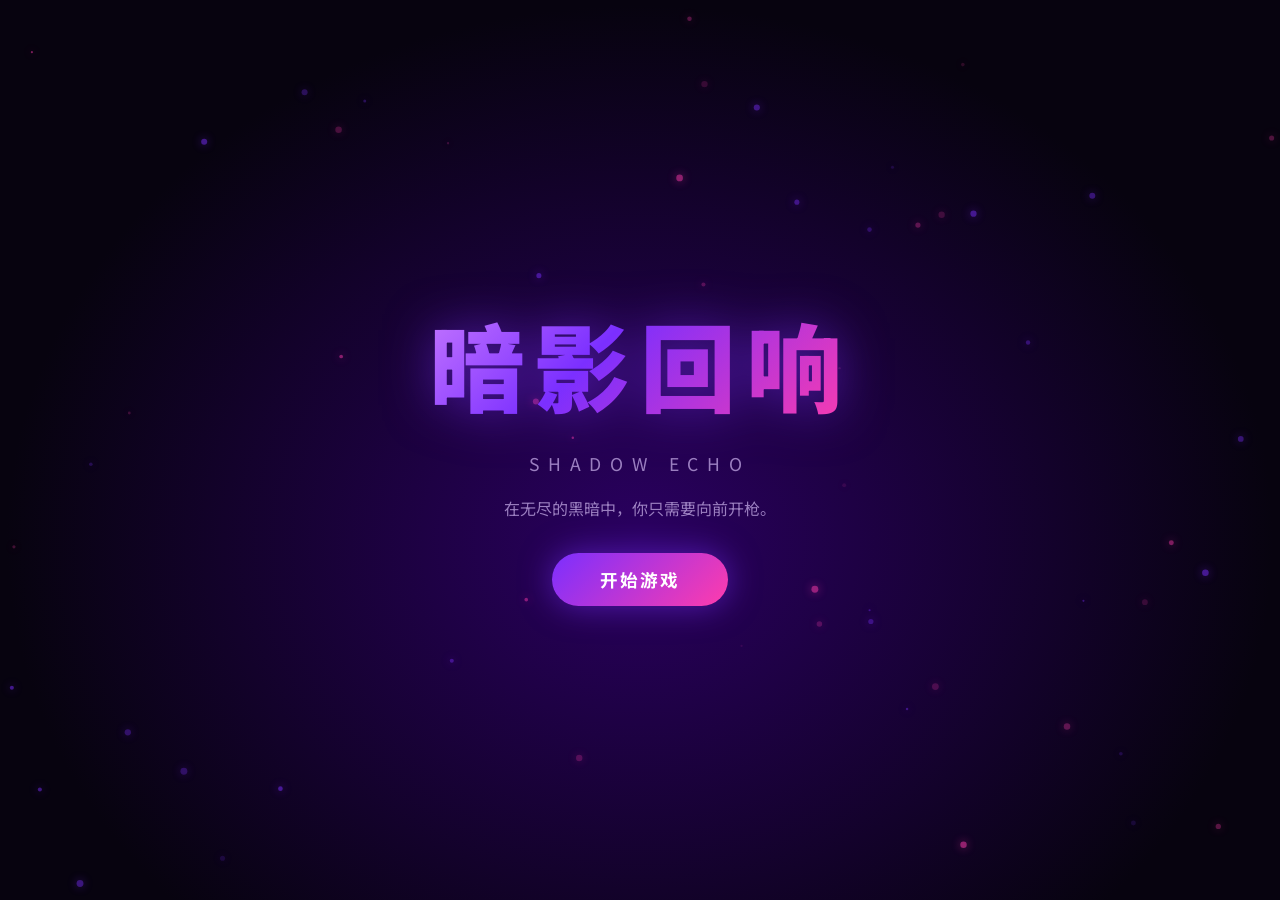
==== index.html @ 8c3bb741 "Add files via upload" ====
<!DOCTYPE html>
<html lang="zh-CN">
<head>
  <meta charset="UTF-8">
  <meta name="viewport" content="width=device-width, initial-scale=1.0">
  <title>暗影回响 Shadow Echo — 肉鸽割草</title>
  <meta name="description" content="暗影回响 - 2D肉鸽割草游戏，选择流派，击败怪物，升级解锁强力技能">
  <link rel="preconnect" href="https://fonts.googleapis.com">
  <link href="https://fonts.googleapis.com/css2?family=Noto+Sans+SC:wght@300;400;700;900&display=swap" rel="stylesheet">
  <link rel="stylesheet" href="style.css">
</head>
<body>
  <!-- ── SCREENS ── -->
  <div id="screen-start" class="screen active">
    <div class="start-bg"></div>
    <div class="start-content">
      <h1 class="game-title">暗影回响</h1>
      <p class="game-subtitle">SHADOW ECHO</p>
      <p class="game-desc">在无尽的黑暗中，你只需要向前开枪。</p>
      <button id="btn-start" class="btn-primary" onclick="Game.showGenreSelect()">开始游戏</button>
    </div>
    <canvas id="bg-canvas"></canvas>
  </div>

  <!-- Genre Select -->
  <div id="screen-genre" class="screen">
    <div class="genre-bg"></div>
    <h2 class="genre-title">选择你的流派</h2>
    <p class="genre-hint">你的选择将影响整场战斗的风格</p>
    <div class="genre-cards">
      <div class="genre-card" id="card-genre-0" onclick="Game.selectGenre(0)">
        <div class="genre-card-glow g0"></div>
        <div class="genre-icon">👤</div>
        <h3>回到过去</h3>
        <p class="genre-name-en">Shadow Echo</p>
        <ul>
          <li>在原地生成暗影分身</li>
        </ul>
        <div class="genre-badge">召唤流</div>
      </div>
      <div class="genre-card" id="card-genre-1" onclick="Game.selectGenre(1)">
        <div class="genre-card-glow g1"></div>
        <div class="genre-icon">🌀</div>
        <h3>停止的暗影</h3>
        <p class="genre-name-en">Shadow Vortex</p>
        <ul>
          <li>掌握暗影漩涡</li>
        </ul>
        <div class="genre-badge">控场流</div>
      </div>
    </div>
  </div>

  <!-- Level Up Card Select -->
  <div id="screen-levelup" class="screen">
    <div class="levelup-bg"></div>
    <h2 class="levelup-title">✦ 等级提升 ✦</h2>
    <p class="levelup-sub">选择一张强化卡</p>
    <div id="levelup-cards" class="levelup-cards"></div>
  </div>

  <!-- Game Over -->
  <div id="screen-gameover" class="screen">
    <div class="gameover-bg"></div>
    <div class="gameover-content">
      <h2 class="gameover-title">你已沉入暗影</h2>
      <div id="gameover-stats" class="gameover-stats"></div>
      <div class="btn-row">
        <button class="btn-primary" onclick="Game.restart()">重新开始</button>
      </div>
    </div>
  </div>

  <!-- Game Win -->
  <div id="screen-win" class="screen">
    <div class="gameover-bg"></div>
    <div class="gameover-content win">
      <h2 class="win-title">暗影已被斩断</h2>
      <div id="win-stats" class="gameover-stats"></div>
      <div class="btn-row">
        <button class="btn-primary" onclick="Game.restart()">再来一局</button>
        <button class="btn-primary btn-endless" onclick="Game.startEndless()">无尽模式</button>
      </div>
    </div>
  </div>

  <!-- HUD -->
  <div id="hud" class="hud hidden">
    <!-- BOSS 倒计时（屏幕最上方，90s 倒数，到 0 后自动隐藏，由 canvas 共享血条接管） -->
    <div id="hud-boss-timer" class="hud-boss-timer">BOSS还有 90 秒出现</div>
    <!-- BOSS 警告（屏幕顶部，共享血条下方，仅 BOSS 触发时显示） -->
    <div id="hud-boss-warning" class="hud-boss-warning hidden">⚠ BOSS 伤害极高注意躲避！</div>

    <div class="hud-left">
      <div class="hud-level">Lv.<span id="hud-level-num">1</span></div>
      <div class="exp-bar-wrap">
        <div id="exp-bar" class="exp-bar"></div>
        <span id="exp-text" class="exp-text">0 / 100</span>
      </div>
    </div>
    <div class="hud-right">
      <div class="hud-info">
        <span class="hud-genre-name" id="hud-genre-name">Shadow Echo</span>
        <span class="hud-genre-lv">Lv.<span id="hud-genre-lv">1</span></span>
      </div>
      <div class="hud-time" id="hud-time">00:00</div>
    </div>
  </div>

  <!-- Main Canvas -->
  <canvas id="game-canvas"></canvas>

  <script src="js/utils.js"></script>
  <script src="js/config.js"></script>
  <script src="js/renderer.js"></script>
  <script src="js/particles.js"></script>
  <script src="js/bullet.js"></script>
  <script src="js/shadow.js"></script>
  <script src="js/vortex.js"></script>
  <script src="js/shadowlink.js"></script>
  <script src="js/enemy.js"></script>
  <script src="js/player.js"></script>
  <script src="js/genre.js"></script>
  <script src="js/buff.js"></script>
  <script src="js/cards.js"></script>
  <script src="js/map.js"></script>
  <script src="js/game.js"></script>
</body>
</html>
---- style.css ----
/* ─── RESET & BASE ─── */
*, *::before, *::after { box-sizing: border-box; margin: 0; padding: 0; }
:root {
  --purple:   #7b2fff;
  --deep:     #3a0080;
  --pink:     #ff3cac;
  --cyan:     #00eaff;
  --dark:     #07030f;
  --darkCard: #100822;
  --text:     #e8d9ff;
  --textDim:  #9b7fc0;
  --hp:       #ff3c6e;
  --exp:      #a259ff;
  --shadow:   #1a0040;
  font-family: 'Noto Sans SC', sans-serif;
}
body { background: var(--dark); color: var(--text); overflow: hidden; width: 100vw; height: 100vh; }

/* ─── SCREENS ─── */
.screen {
  position: fixed; inset: 0; z-index: 10;
  display: flex; flex-direction: column; align-items: center; justify-content: center;
  opacity: 0; pointer-events: none; transition: opacity .4s ease;
}
.screen.active { opacity: 1; pointer-events: all; }

/* ─── START SCREEN ─── */
.start-bg {
  position: absolute; inset: 0;
  background: radial-gradient(ellipse at 50% 60%, #2a0060 0%, #07030f 70%);
}
#bg-canvas { position: absolute; inset: 0; width: 100%; height: 100%; }
.start-content {
  position: relative; z-index: 2; text-align: center;
  display: flex; flex-direction: column; align-items: center; gap: 18px;
}
.game-title {
  font-size: clamp(3rem, 8vw, 6rem); font-weight: 900; letter-spacing: .1em;
  background: linear-gradient(135deg, #c97bff 0%, #7b2fff 40%, #ff3cac 100%);
  -webkit-background-clip: text; -webkit-text-fill-color: transparent;
  text-shadow: none; filter: drop-shadow(0 0 24px #7b2fff88);
}
.game-subtitle {
  font-size: 1.1rem; letter-spacing: .5em; color: var(--textDim);
  text-transform: uppercase;
}
.game-desc { font-size: 1rem; color: var(--textDim); max-width: 320px; line-height: 1.8; }

/* ─── BUTTON ─── */
.btn-primary {
  margin-top: 12px; padding: 14px 48px; font-size: 1.1rem; font-weight: 700;
  color: #fff; border: none; cursor: pointer; border-radius: 40px;
  background: linear-gradient(135deg, #7b2fff, #ff3cac);
  box-shadow: 0 0 32px #7b2fff88; transition: transform .15s, box-shadow .15s;
  font-family: inherit; letter-spacing: .1em;
}
.btn-primary:hover { transform: scale(1.06); box-shadow: 0 0 48px #ff3cac88; }

/* 按钮行（结束界面"再来一局"和"无尽模式"并排） */
.btn-row { display: flex; gap: 16px; flex-wrap: wrap; justify-content: center; }
.btn-endless {
  background: linear-gradient(135deg, #ff2030, #ff7e1a);
  box-shadow: 0 0 32px #ff203088;
}
.btn-endless:hover { box-shadow: 0 0 48px #ff7e1acc; }

/* ─── GENRE SELECT ─── */
.genre-bg {
  position: absolute; inset: 0;
  background: radial-gradient(ellipse at 30% 50%, #1a0040 0%, #07030f 70%);
}
.genre-title {
  position: relative; font-size: 2rem; font-weight: 900;
  background: linear-gradient(90deg, #c97bff, #ff3cac);
  -webkit-background-clip: text; -webkit-text-fill-color: transparent;
  margin-bottom: 6px;
}
.genre-hint { position: relative; color: var(--textDim); font-size: .9rem; margin-bottom: 36px; }
.genre-cards {
  position: relative; display: flex; gap: 40px; align-items: stretch;
  flex-wrap: wrap; justify-content: center;
}
.genre-card {
  position: relative; width: 280px; padding: 32px 28px;
  background: var(--darkCard); border-radius: 20px; cursor: pointer;
  border: 1.5px solid #3a0080; overflow: hidden;
  transition: transform .2s, border-color .2s, box-shadow .2s;
  display: flex; flex-direction: column; gap: 10px;
}
.genre-card:hover {
  transform: translateY(-8px) scale(1.02);
  border-color: var(--purple); box-shadow: 0 8px 40px #7b2fff55;
}
.genre-card-glow {
  position: absolute; inset: 0; opacity: 0; transition: opacity .3s;
  border-radius: 20px;
}
.genre-card:hover .genre-card-glow { opacity: 1; }
.g0 { background: radial-gradient(ellipse at 50% 0%, #7b2fff33, transparent 70%); }
.g1 { background: radial-gradient(ellipse at 50% 0%, #ff3cac33, transparent 70%); }
.genre-icon { font-size: 2.4rem; margin-bottom: 4px; }
.genre-card h3 { font-size: 1.3rem; font-weight: 700; color: #fff; }
.genre-name-en { font-size: .8rem; color: var(--textDim); letter-spacing: .2em; margin-top: -6px; }
.genre-card ul { list-style: none; display: flex; flex-direction: column; gap: 6px; margin-top: 8px; }
.genre-card ul li { font-size: .85rem; color: var(--textDim); padding-left: 14px; position: relative; }
.genre-card ul li::before { content: '▸'; position: absolute; left: 0; color: var(--purple); }
.genre-badge {
  margin-top: auto; align-self: flex-start;
  background: linear-gradient(90deg, #7b2fff44, #ff3cac44);
  color: #c97bff; font-size: .75rem; padding: 4px 14px; border-radius: 20px;
  border: 1px solid #7b2fff66; letter-spacing: .1em;
}

/* ─── LEVEL UP ─── */
.levelup-bg {
  position: absolute; inset: 0;
  background: rgba(7,3,15,.85); backdrop-filter: blur(6px);
}
.levelup-title {
  position: relative; font-size: 2rem; font-weight: 900; color: #c97bff;
  text-shadow: 0 0 20px #7b2fff; margin-bottom: 6px;
}
.levelup-sub { position: relative; color: var(--textDim); margin-bottom: 32px; }
.levelup-cards {
  position: relative; display: flex; gap: 20px; flex-wrap: nowrap; justify-content: center;
  max-width: 1200px;
  width: 100%;
}
.lv-card {
  position: relative;
  flex: 1 1 0; min-width: 0; max-width: 220px;
  padding: 22px 18px; background: var(--darkCard);
  border-radius: 16px; cursor: pointer; border: 1.5px solid #3a0080;
  display: flex; flex-direction: column; gap: 10px; align-items: center; text-align: center;
  transition: transform .2s, border-color .2s, box-shadow .2s;
}
.lv-card-type { margin-top: auto; } /* 始终贴卡片底部，desc 高度不一时也对齐 */
.lv-card.buff:hover {
  transform: translateY(-6px);
  border-color: var(--purple);
  box-shadow: 0 6px 30px #7b2fff66;
}
.lv-card.buff::before, .lv-card.buff::after {
  content: '✦';
  position: absolute;
  color: #c97bff;
  font-size: .8rem;
  text-shadow: 0 0 8px #7b2fff, 0 0 14px #7b2fff;
  pointer-events: none;
  opacity: 0;
  transition: opacity .2s;
}
.lv-card.buff:hover::before, .lv-card.buff:hover::after { opacity: 1; }
.lv-card.buff::before { top: -8px;   left: 18%;  }
.lv-card.buff::after  { bottom: -8px; right: 18%; }
.lv-card.buff:hover::before { animation: orbitStarL 3.2s ease-in-out infinite; }
.lv-card.buff:hover::after  { animation: orbitStarR 3.2s ease-in-out infinite; }

/* 流派专属：纯红色描边，hover 才显示流光 */
.lv-card.genre {
  border: 1.5px solid #ff2030;
}
.lv-card.genre:hover {
  transform: translateY(-6px);
  border-color: #ff5060;
  box-shadow: 0 0 28px rgba(255, 32, 48, 0.85);
}
.lv-card.genre::before, .lv-card.genre::after {
  content: '✦';
  position: absolute;
  color: #ff5060;
  font-size: .95rem;
  text-shadow: 0 0 8px #ff2030, 0 0 14px #ff2030;
  pointer-events: none;
  opacity: 0;
  transition: opacity .2s;
}
.lv-card.genre:hover::before, .lv-card.genre:hover::after { opacity: 1; }
.lv-card.genre::before { top: -10px;   left: 14%;  }
.lv-card.genre::after  { bottom: -10px; right: 14%; }
.lv-card.genre:hover::before { animation: orbitStarL 3s ease-in-out infinite; }
.lv-card.genre:hover::after  { animation: orbitStarR 3s ease-in-out infinite; }

/* 机制：金色描边，hover 才显示流光（自定义色 cards.js 通过 --mech-c 覆盖） */
.lv-card.mech {
  border: 1.5px solid #ffd860;
}
.lv-card.mech:hover {
  transform: translateY(-6px);
  border-color: #fff0b0;
  box-shadow: 0 0 28px rgba(255, 216, 96, 0.85);
}
.lv-card.mech::before, .lv-card.mech::after {
  content: '✦';
  position: absolute;
  color: #fff0b0;
  font-size: .85rem;
  text-shadow: 0 0 8px #ffd860, 0 0 14px #ffd860;
  pointer-events: none;
  opacity: 0;
  transition: opacity .2s;
}
.lv-card.mech:hover::before, .lv-card.mech:hover::after { opacity: 1; }
.lv-card.mech::before { top: -10px;   right: 18%; }
.lv-card.mech::after  { bottom: -10px; left: 18%;  }
.lv-card.mech:hover::before { animation: orbitStarR 3.4s ease-in-out infinite; }
.lv-card.mech:hover::after  { animation: orbitStarL 3.4s ease-in-out infinite; }

/* 机制卡自定义色（hover 时用 --mech-c 替换默认金） */
.lv-card.mech-custom:hover {
  box-shadow: 0 0 28px var(--mech-c, #ffd860);
}
.lv-card.mech-custom:hover::before, .lv-card.mech-custom:hover::after {
  color: var(--mech-c, #fff0b0);
  text-shadow: 0 0 8px var(--mech-c, #ffd860), 0 0 14px var(--mech-c, #ffd860);
}

@keyframes orbitStarL {
  0%, 100% { transform: translate(0, 0)   scale(1);   opacity: 0.7; }
  25%      { transform: translate(-6px, 4px) scale(1.3); opacity: 1; }
  50%      { transform: translate(0, 0)   scale(1);   opacity: 0.7; }
  75%      { transform: translate(6px, -4px) scale(1.3); opacity: 1; }
}
@keyframes orbitStarL {
  0%, 100% { transform: translate(0, 0)   scale(1);   opacity: 0.7; }
  25%      { transform: translate(-6px, 4px) scale(1.3); opacity: 1; }
  50%      { transform: translate(0, 0)   scale(1);   opacity: 0.7; }
  75%      { transform: translate(6px, -4px) scale(1.3); opacity: 1; }
}
@keyframes orbitStarR {
  0%, 100% { transform: translate(0, 0)    scale(1);   opacity: 0.7; }
  25%      { transform: translate(6px, -4px) scale(1.3); opacity: 1; }
  50%      { transform: translate(0, 0)    scale(1);   opacity: 0.7; }
  75%      { transform: translate(-6px, 4px) scale(1.3); opacity: 1; }
}

.lv-card-icon { font-size: 2.2rem; }
.lv-card-title { font-size: 1rem; font-weight: 700; color: #fff; }
.lv-card-desc { font-size: .8rem; color: var(--textDim); line-height: 1.6; }
.lv-card-type {
  font-size: .7rem; padding: 3px 12px; border-radius: 20px;
  background: #7b2fff33; color: #c97bff; border: 1px solid #7b2fff55;
}
.lv-card-type.genre { background: #ff203022; color: #ff2030; border-color: #ff203055; }
.lv-card-type.mech  { background: #ffd86022; color: #ffd860; border-color: #ffd86055; }

/* ─── GAME OVER ─── */
.gameover-bg { position: absolute; inset: 0; background: rgba(7,3,15,.9); backdrop-filter: blur(8px); }
.gameover-content { position: relative; text-align: center; display: flex; flex-direction: column; gap: 24px; align-items: center; }
.gameover-title { font-size: 2.4rem; font-weight: 900; color: var(--hp); text-shadow: 0 0 24px #ff3c6e; }
.gameover-stats { display: flex; flex-direction: column; gap: 8px; font-size: 1rem; color: var(--textDim); }
.gameover-stats span { color: var(--text); }
.win-title { font-size: 2.4rem; font-weight: 900; color: var(--mp); text-shadow: 0 0 24px #6ad8ff; margin: 0; }

/* ─── HUD ─── */
.hud {
  position: fixed; top: 0; left: 0; right: 0; z-index: 5;
  display: flex; align-items: center; justify-content: space-between;
  padding: 10px 20px; pointer-events: none;
  background: linear-gradient(180deg, rgba(7,3,15,.85) 0%, transparent 100%);
}
.hud.hidden { display: none; }
.hud-left { display: flex; flex-direction: column; gap: 8px; min-width: 260px; }
.hud-level { font-size: 1.5rem; font-weight: 800; color: var(--purple); letter-spacing: 1px; }

/* BOSS 倒计时（屏幕最上方） */
.hud-boss-timer {
  position: fixed;
  top: 8px; left: 50%;
  transform: translateX(-50%);
  z-index: 10;
  font-size: 1.1rem; font-weight: 800;
  color: #ff2030;
  text-shadow: 0 0 10px #ff2030, 0 0 20px rgba(255, 32, 48, 0.6);
  letter-spacing: 1px;
  padding: 4px 14px;
  pointer-events: none;
}
.hud-boss-timer.hidden { display: none; }

/* BOSS 警告（屏幕顶部，BOSS 共享血条下方） */
.hud-boss-warning {
  position: fixed;
  top: 50px; left: 50%;
  transform: translateX(-50%);
  z-index: 10;
  font-size: 0.9rem; font-weight: 700;
  color: #ff5050;
  text-shadow: 0 0 8px #ff2030, 0 0 14px rgba(255, 32, 48, 0.7);
  letter-spacing: 0.5px;
  pointer-events: none;
  animation: boss-warn-pulse 1.2s ease-in-out infinite;
}
.hud-boss-warning.hidden { display: none; }
@keyframes boss-warn-pulse {
  0%, 100% { opacity: 0.85; }
  50%      { opacity: 1; text-shadow: 0 0 14px #ff2030, 0 0 24px #ff2030; }
}
.exp-bar-wrap {
  position: relative; height: 16px; background: #1a0040; border-radius: 10px;
  width: 260px; overflow: hidden;
}
.exp-bar {
  height: 100%; width: 0%; border-radius: 10px;
  background: linear-gradient(90deg, #7b2fff, #c97bff);
  transition: width .3s ease; position: relative;
}
.exp-bar::after {
  content: ''; position: absolute; inset: 0;
  background: linear-gradient(90deg, transparent, rgba(255,255,255,.3), transparent);
  animation: shimmer 1.5s infinite;
}
@keyframes shimmer { 0%{transform:translateX(-100%)} 100%{transform:translateX(100%)} }
.exp-text { display: none; } /* 不再显示经验数字 */
.hud-center { display: flex; flex-direction: column; align-items: center; gap: 4px; }
.hud-hp-wrap { display: flex; align-items: center; gap: 8px; }
.hud-hp-icon { color: var(--hp); font-size: 1rem; }
.hp-bar-bg { width: 180px; height: 14px; background: #1a0040; border-radius: 10px; overflow: hidden; }
.hp-bar {
  height: 100%; width: 100%; border-radius: 10px;
  background: linear-gradient(90deg, #ff3c6e, #ff7ca0); transition: width .3s ease;
}
.hp-text { font-size: .75rem; color: var(--textDim); min-width: 70px; }
.hud-right { display: flex; flex-direction: column; align-items: flex-end; gap: 4px; min-width: 140px; }
.hud-info { display: flex; gap: 8px; align-items: center; }
.hud-genre-name { font-size: .8rem; color: var(--purple); }
.hud-genre-lv { font-size: .8rem; color: var(--textDim); }
.hud-time { font-size: .85rem; color: var(--textDim); font-variant-numeric: tabular-nums; }

/* ─── CANVAS ─── */
#game-canvas {
  position: fixed; inset: 0; width: 100vw; height: 100vh;
  display: none; image-rendering: pixelated;
}
#game-canvas.active { display: block; }

/* ─── DAMAGE NUMBERS ─── */
.dmg-num {
  position: fixed; pointer-events: none; font-size: .85rem; font-weight: 700;
  color: #fff; text-shadow: 0 0 6px #000; z-index: 6;
  animation: floatUp .7s ease-out forwards;
}
.dmg-num.crit { color: #ffcc00; font-size: 1.1rem; }
.dmg-num.heal { color: #00ffaa; }
.dmg-num.boss { color: #ff3c3c; font-size: 1.4rem; text-shadow: 0 0 10px #ff2030; }
@keyframes floatUp {
  0%   { opacity: 1; transform: translateY(0) scale(1); }
  100% { opacity: 0; transform: translateY(-40px) scale(.8); }
}
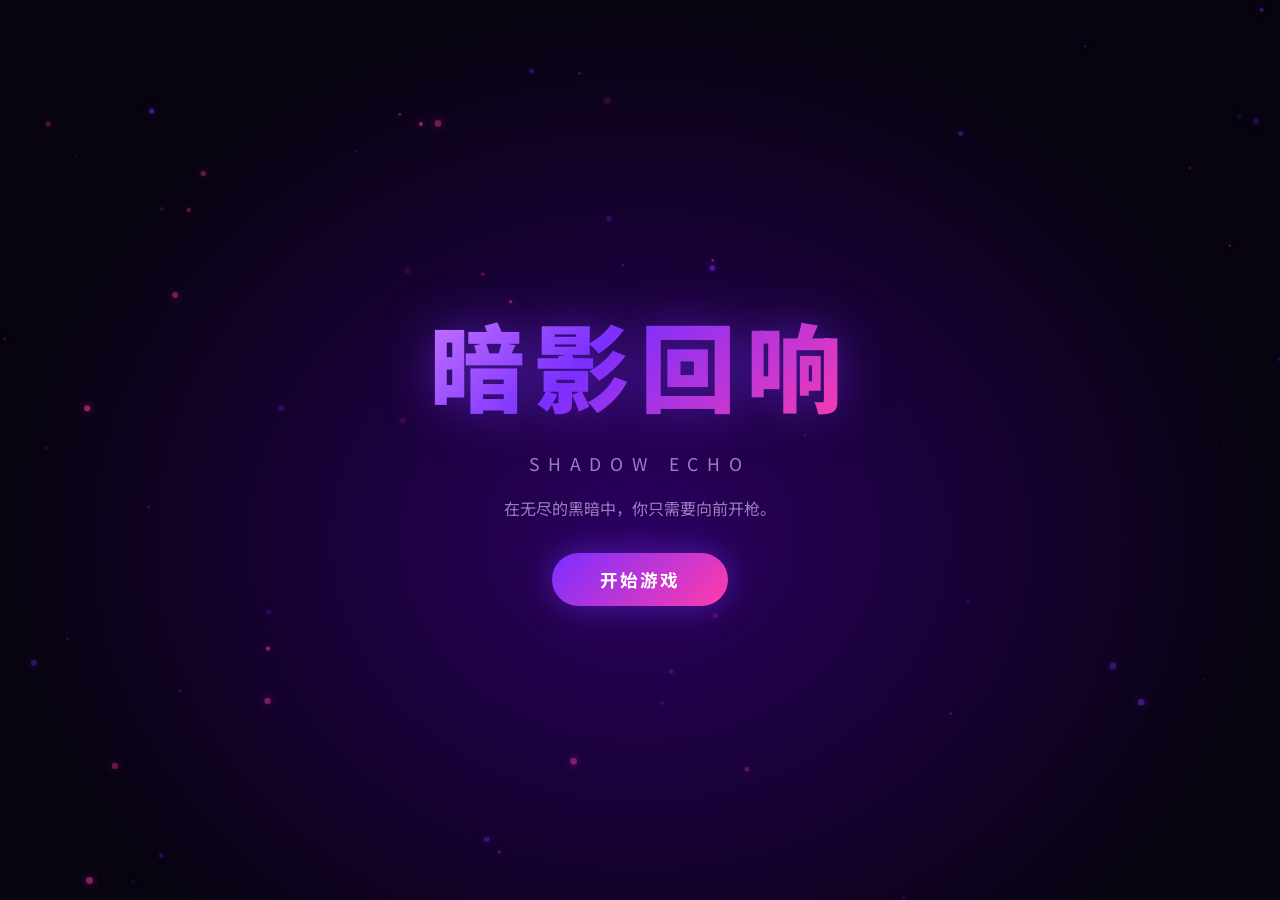
==== commit 46491025: "最新五流派" ====
--- a/index.html
+++ b/index.html
@@ -34,20 +34,52 @@
         <h3>回到过去</h3>
         <p class="genre-name-en">Shadow Echo</p>
         <ul>
-          <li>在原地生成暗影分身</li>
+          <li>留下你的分身</li>
         </ul>
         <div class="genre-badge">召唤流</div>
       </div>
       <div class="genre-card" id="card-genre-1" onclick="Game.selectGenre(1)">
         <div class="genre-card-glow g1"></div>
         <div class="genre-icon">🌀</div>
-        <h3>停止的暗影</h3>
+        <h3>黑洞</h3>
         <p class="genre-name-en">Shadow Vortex</p>
         <ul>
           <li>掌握暗影漩涡</li>
         </ul>
         <div class="genre-badge">控场流</div>
       </div>
+      <div class="genre-card" id="card-genre-2" onclick="Game.selectGenre(2)">
+        <div class="genre-card-glow g3"></div>
+        <div class="genre-icon">🩸</div>
+        <h3>不灭</h3>
+        <p class="genre-name-en">Shadow Undying</p>
+        <ul>
+          <li>吞噬死亡余烬，将恢复化为护壳</li>
+        </ul>
+        <div class="genre-badge">汲取流</div>
+      </div>
+      <div class="genre-card" id="card-genre-3" onclick="Game.selectGenre(3)">
+        <div class="genre-card-glow g2"></div>
+        <div class="genre-icon">⏳</div>
+        <h3>因果</h3>
+        <p class="genre-name-en">Causal Echo</p>
+        <ul>
+          <li>让一次攻击在未来再次发生</li>
+        </ul>
+        <div class="genre-badge">连锁流</div>
+      </div>
+      <div class="genre-card" id="card-genre-4" onclick="Game.selectGenre(4)">
+        <div class="genre-card-glow g4"></div>
+        <div class="genre-icon">🔮</div>
+        <h3>不息</h3>
+        <p class="genre-name-en">Shadow Ricochet</p>
+        <ul>
+          <li>演算星球之间的引力</li>
+        </ul>
+        <div class="genre-badge">弹射流</div>
+      </div>
+    </div>
+  </div>
     </div>
   </div>
 
@@ -90,6 +122,8 @@
     <div id="hud-boss-timer" class="hud-boss-timer">BOSS还有 90 秒出现</div>
     <!-- BOSS 警告（屏幕顶部，共享血条下方，仅 BOSS 触发时显示） -->
     <div id="hud-boss-warning" class="hud-boss-warning hidden">⚠ BOSS 伤害极高注意躲避！</div>
+    <!-- 暗影轨道场一次性教学提示（弹射流首次进入时显示，不遮挡战斗） -->
+        <div id="hud-orbit-hint" class="hud-orbit-hint hidden">弹球会在暗影轨道场内反弹。撞击敌人、边界和磁极残核时会改变轨迹。</div>
 
     <div class="hud-left">
       <div class="hud-level">Lv.<span id="hud-level-num">1</span></div>
@@ -118,6 +152,12 @@
   <script src="js/shadow.js"></script>
   <script src="js/vortex.js"></script>
   <script src="js/shadowlink.js"></script>
+  <script src="js/echo.js"></script>
+  <script src="js/whiterupture.js"></script>
+  <script src="js/skythunder.js"></script>
+  <script src="js/undying.js"></script>
+  <script src="js/ricochet.js"></script>
+  <script src="js/orbitfield.js"></script>
   <script src="js/enemy.js"></script>
   <script src="js/player.js"></script>
   <script src="js/genre.js"></script>
--- a/style.css
+++ b/style.css
@@ -98,6 +98,9 @@
 .genre-card:hover .genre-card-glow { opacity: 1; }
 .g0 { background: radial-gradient(ellipse at 50% 0%, #7b2fff33, transparent 70%); }
 .g1 { background: radial-gradient(ellipse at 50% 0%, #ff3cac33, transparent 70%); }
+.g2 { background: radial-gradient(ellipse at 50% 0%, #35f0ff33, transparent 70%); }
+.g3 { background: radial-gradient(ellipse at 50% 0%, #e0442633, transparent 70%); }
+.g4 { background: radial-gradient(ellipse at 50% 0%, #b26bff33, transparent 70%); }
 .genre-icon { font-size: 2.4rem; margin-bottom: 4px; }
 .genre-card h3 { font-size: 1.3rem; font-weight: 700; color: #fff; }
 .genre-name-en { font-size: .8rem; color: var(--textDim); letter-spacing: .2em; margin-top: -6px; }
@@ -296,6 +299,29 @@
   0%, 100% { opacity: 0.85; }
   50%      { opacity: 1; text-shadow: 0 0 14px #ff2030, 0 0 24px #ff2030; }
 }
+
+/* 暗影轨道场一次性教学提示（弹射流首次进入，屏幕中下方短暂显示） */
+.hud-orbit-hint {
+  position: fixed;
+  bottom: 96px; left: 50%;
+  transform: translateX(-50%);
+  z-index: 10;
+  max-width: 640px;
+  text-align: center;
+  font-size: 0.95rem; font-weight: 600;
+  color: #d9b8ff;
+  background: rgba(22, 11, 56, 0.72);
+  border: 1px solid rgba(157, 104, 255, 0.45);
+  border-radius: 10px;
+  padding: 10px 18px;
+  letter-spacing: 0.5px;
+  text-shadow: 0 0 10px rgba(110, 54, 201, 0.8);
+  pointer-events: none;
+  opacity: 1;
+  transition: opacity .6s ease;
+}
+.hud-orbit-hint.hidden { display: none; }
+.hud-orbit-hint.fade { opacity: 0; }
 .exp-bar-wrap {
   position: relative; height: 16px; background: #1a0040; border-radius: 10px;
   width: 260px; overflow: hidden;
@@ -338,7 +364,9 @@
 .dmg-num {
   position: fixed; pointer-events: none; font-size: .85rem; font-weight: 700;
   color: #fff; text-shadow: 0 0 6px #000; z-index: 6;
-  animation: floatUp .7s ease-out forwards;
+  /* 上浮动画由 js/utils.js 通过 WAAPI 驱动（关键帧同 @keyframes floatUp），
+     复用 DOM 节点 + 合成器动画，避免频繁创建/销毁节点引发卡顿 */
+  opacity: 0;
 }
 .dmg-num.crit { color: #ffcc00; font-size: 1.1rem; }
 .dmg-num.heal { color: #00ffaa; }
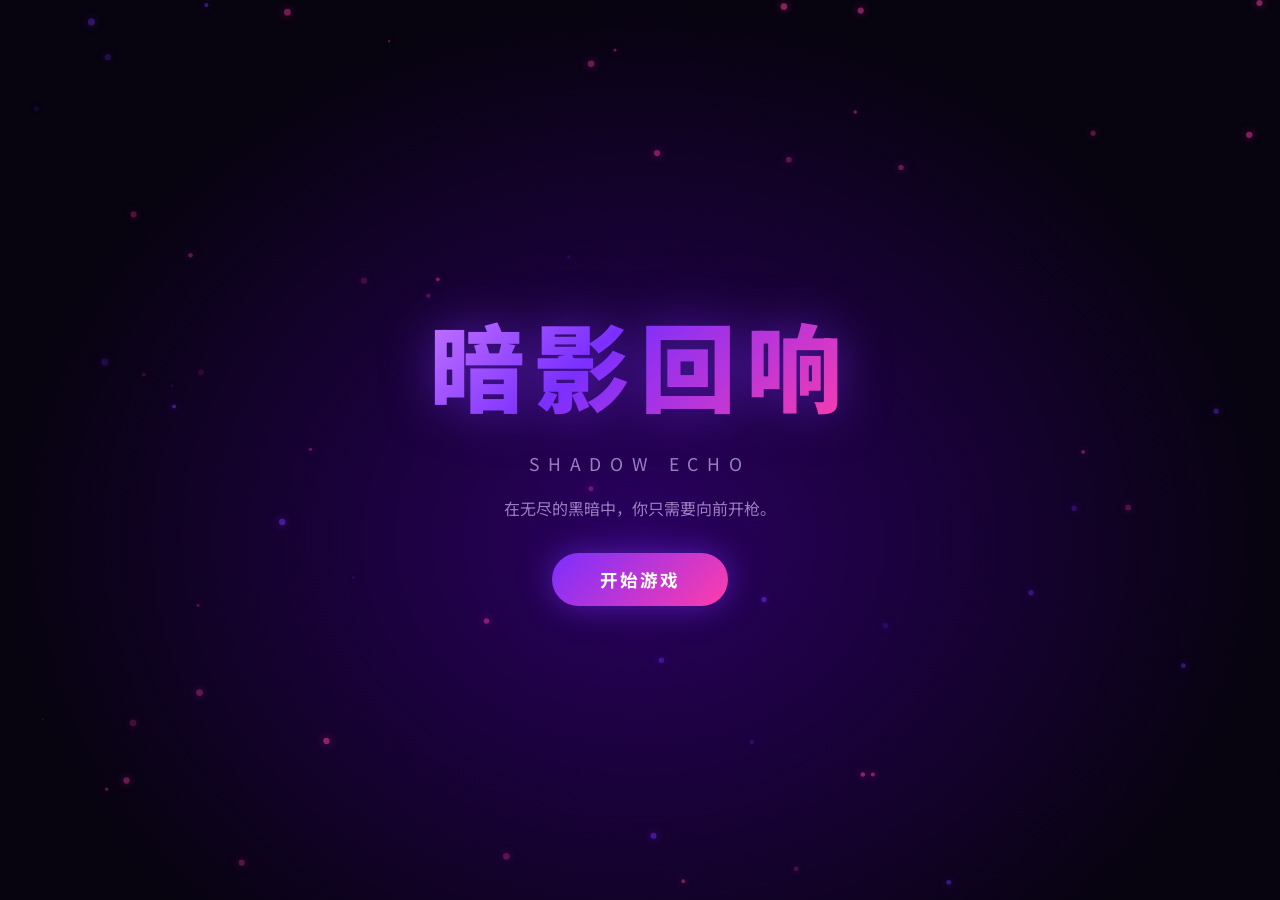
==== commit cfa7de18: "添加combo，引雷增加机制，冰封增加效果" ====
--- a/index.html
+++ b/index.html
@@ -131,8 +131,11 @@
         <div id="exp-bar" class="exp-bar"></div>
         <span id="exp-text" class="exp-text">0 / 100</span>
       </div>
+      <div class="hud-score">得分 <b id="hud-score">0</b></div>
     </div>
     <div class="hud-right">
+      <!-- 连击计数器：pixelfx ui/combo-counter 适配版（arcane 色板，真实三秒续接） -->
+      <canvas id="hud-combo-canvas" class="hud-combo-canvas" width="232" height="72"></canvas>
       <div class="hud-info">
         <span class="hud-genre-name" id="hud-genre-name">Shadow Echo</span>
         <span class="hud-genre-lv">Lv.<span id="hud-genre-lv">1</span></span>
@@ -146,8 +149,11 @@
 
   <script src="js/utils.js"></script>
   <script src="js/config.js"></script>
+  <script src="js/iceshell.js"></script>
   <script src="js/renderer.js"></script>
   <script src="js/particles.js"></script>
+  <script src="js/feedback.js"></script>
+  <script src="js/combocounter.js"></script>
   <script src="js/bullet.js"></script>
   <script src="js/shadow.js"></script>
   <script src="js/vortex.js"></script>
--- a/style.css
+++ b/style.css
@@ -265,6 +265,33 @@
 .hud.hidden { display: none; }
 .hud-left { display: flex; flex-direction: column; gap: 8px; min-width: 260px; }
 .hud-level { font-size: 1.5rem; font-weight: 800; color: var(--purple); letter-spacing: 1px; }
+/* 本局得分（左上，等级/经验条下方） */
+.hud-score {
+  display: flex; align-items: baseline; gap: 7px;
+  font-size: .98rem; font-weight: 700; color: #b79cff;
+  letter-spacing: .5px; white-space: nowrap;
+}
+.hud-score b {
+  display: inline-block;
+  font-size: 1.55rem; color: #ffffff;
+  text-shadow: 0 1px 0 #1a0b2e, 0 0 10px rgba(157, 104, 255, .9);
+  font-variant-numeric: tabular-nums;
+  transform-origin: left center;
+}
+.hud-score b.pop { animation: hud-score-pop 140ms ease-out; }
+@keyframes hud-score-pop {
+  0%   { transform: scale(1);    filter: brightness(1); }
+  35%  { transform: scale(1.12); filter: brightness(1.35); }
+  100% { transform: scale(1);    filter: brightness(1); }
+}
+/* 连击计数器（右上，pixelfx 像素特效画布） */
+.hud-combo-canvas {
+  display: block;
+  width: 232px; height: 72px;
+  image-rendering: pixelated;
+  image-rendering: crisp-edges;
+  pointer-events: none;
+}
 
 /* BOSS 倒计时（屏幕最上方） */
 .hud-boss-timer {
@@ -353,6 +380,7 @@
 .hud-genre-lv { font-size: .8rem; color: var(--textDim); }
 .hud-time { font-size: .85rem; color: var(--textDim); font-variant-numeric: tabular-nums; }
 
+
 /* ─── CANVAS ─── */
 #game-canvas {
   position: fixed; inset: 0; width: 100vw; height: 100vh;
@@ -362,15 +390,27 @@
 
 /* ─── DAMAGE NUMBERS ─── */
 .dmg-num {
-  position: fixed; pointer-events: none; font-size: .85rem; font-weight: 700;
-  color: #fff; text-shadow: 0 0 6px #000; z-index: 6;
-  /* 上浮动画由 js/utils.js 通过 WAAPI 驱动（关键帧同 @keyframes floatUp），
-     复用 DOM 节点 + 合成器动画，避免频繁创建/销毁节点引发卡顿 */
+  position: fixed; pointer-events: none; font-size: .9rem; font-weight: 800;
+  color: #f4f0ff;
+  /* 普通伤害：白色/冷白 + 深紫黑描边 */
+  text-shadow: 0 0 4px rgba(0,0,0,.9), 0 0 3px #1a0030, 0 1px 0 #000;
+  z-index: 6;
+  font-variant-numeric: tabular-nums;
+  will-change: transform, opacity;
+  /* 上浮动画由 js/utils.js 通过 WAAPI 驱动（对象池复用节点，避免频繁创建/销毁） */
   opacity: 0;
 }
-.dmg-num.crit { color: #ffcc00; font-size: 1.1rem; }
+/* 暴击：红/橙 + 感叹号，约 1.5 倍字号（感叹号由脚本追加） */
+.dmg-num.crit {
+  color: #ff5a3c; font-size: 1.35rem;
+  text-shadow: 0 0 10px #ff2030, 0 0 3px #2a0010, 0 1px 0 #000;
+}
 .dmg-num.heal { color: #00ffaa; }
-.dmg-num.boss { color: #ff3c3c; font-size: 1.4rem; text-shadow: 0 0 10px #ff2030; }
+/* BOSS 共享池：保留红色大数字 */
+.dmg-num.boss {
+  color: #ff3c3c; font-size: 1.4rem;
+  text-shadow: 0 0 10px #ff2030, 0 1px 0 #000;
+}
 @keyframes floatUp {
   0%   { opacity: 1; transform: translateY(0) scale(1); }
   100% { opacity: 0; transform: translateY(-40px) scale(.8); }
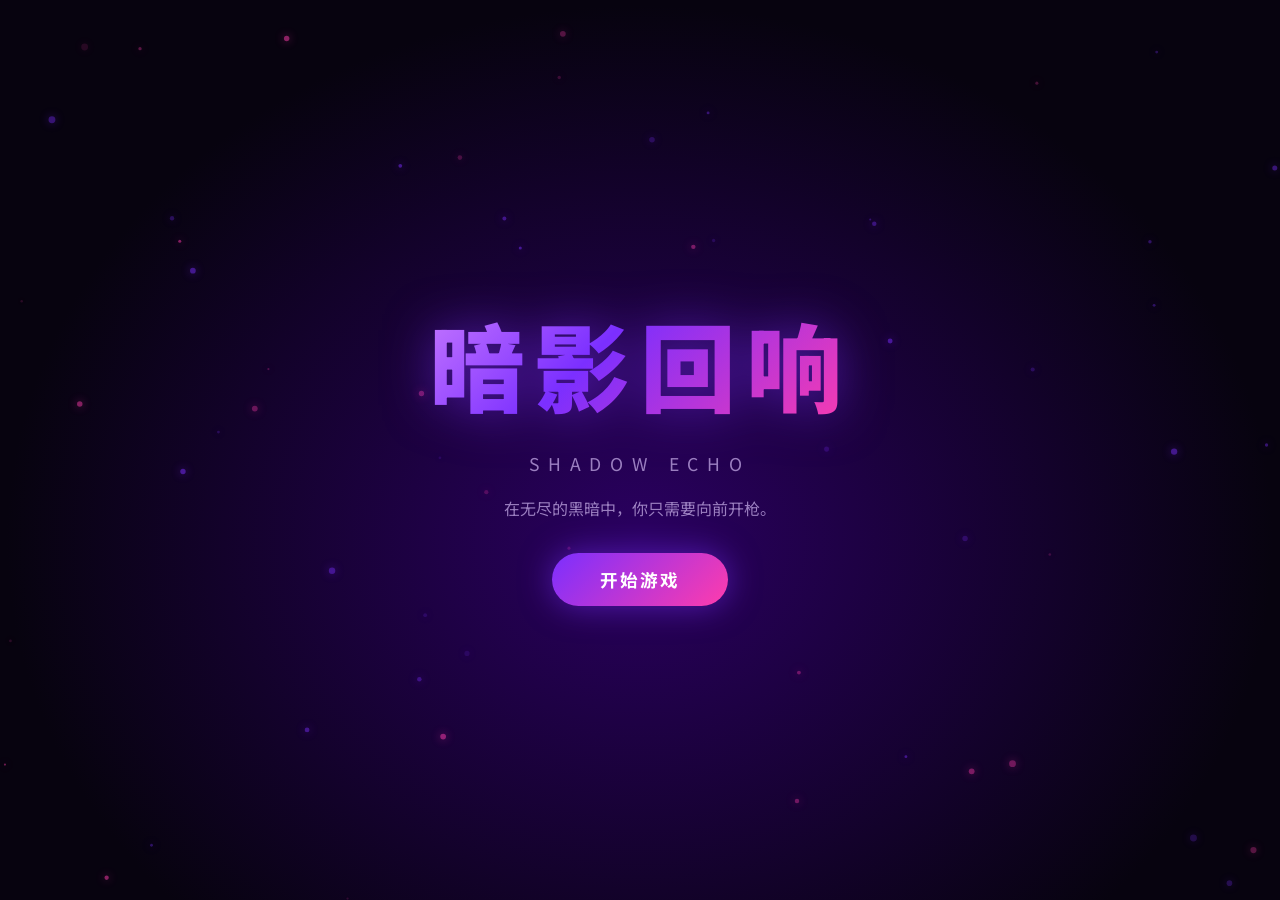
==== commit 438c224c: "修改闪电效果" ====
--- a/index.html
+++ b/index.html
@@ -134,7 +134,7 @@
       <div class="hud-score">得分 <b id="hud-score">0</b></div>
     </div>
     <div class="hud-right">
-      <!-- 连击计数器：pixelfx ui/combo-counter 适配版（arcane 色板，真实三秒续接） -->
+      <!-- 连击计数器：pixelfx ui/combo-counter 适配版（arcane 色板，真实一秒续接） -->
       <canvas id="hud-combo-canvas" class="hud-combo-canvas" width="232" height="72"></canvas>
       <div class="hud-info">
         <span class="hud-genre-name" id="hud-genre-name">Shadow Echo</span>
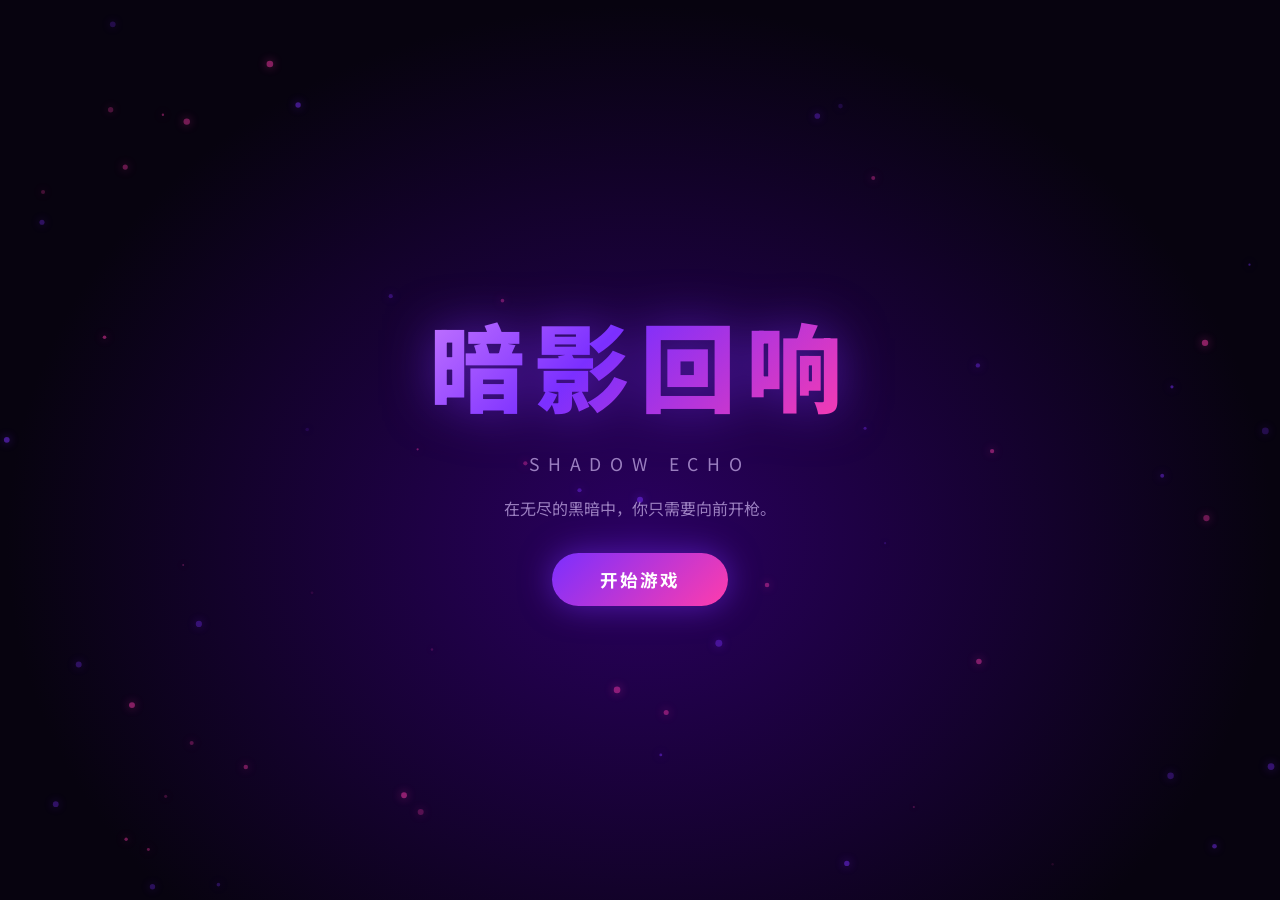
==== commit 433cfd14: "修改角色形象和地图表现" ====
--- a/index.html
+++ b/index.html
@@ -28,9 +28,10 @@
     <h2 class="genre-title">选择你的流派</h2>
     <p class="genre-hint">你的选择将影响整场战斗的风格</p>
     <div class="genre-cards">
-      <div class="genre-card" id="card-genre-0" onclick="Game.selectGenre(0)">
+      <div class="genre-card" id="card-genre-0" tabindex="0" onclick="Game.selectGenre(0)">
         <div class="genre-card-glow g0"></div>
-        <div class="genre-icon">👤</div>
+        <canvas class="genre-silhouette" data-char-sil="0" aria-hidden="true"></canvas>
+        <canvas class="genre-icon" data-char-icon="0" width="44" height="44" aria-hidden="true"></canvas>
         <h3>回到过去</h3>
         <p class="genre-name-en">Shadow Echo</p>
         <ul>
@@ -38,9 +39,10 @@
         </ul>
         <div class="genre-badge">召唤流</div>
       </div>
-      <div class="genre-card" id="card-genre-1" onclick="Game.selectGenre(1)">
+      <div class="genre-card" id="card-genre-1" tabindex="0" onclick="Game.selectGenre(1)">
         <div class="genre-card-glow g1"></div>
-        <div class="genre-icon">🌀</div>
+        <canvas class="genre-silhouette" data-char-sil="1" aria-hidden="true"></canvas>
+        <canvas class="genre-icon" data-char-icon="1" width="44" height="44" aria-hidden="true"></canvas>
         <h3>黑洞</h3>
         <p class="genre-name-en">Shadow Vortex</p>
         <ul>
@@ -48,9 +50,10 @@
         </ul>
         <div class="genre-badge">控场流</div>
       </div>
-      <div class="genre-card" id="card-genre-2" onclick="Game.selectGenre(2)">
+      <div class="genre-card" id="card-genre-2" tabindex="0" onclick="Game.selectGenre(2)">
         <div class="genre-card-glow g3"></div>
-        <div class="genre-icon">🩸</div>
+        <canvas class="genre-silhouette" data-char-sil="2" aria-hidden="true"></canvas>
+        <canvas class="genre-icon" data-char-icon="2" width="44" height="44" aria-hidden="true"></canvas>
         <h3>不灭</h3>
         <p class="genre-name-en">Shadow Undying</p>
         <ul>
@@ -58,9 +61,10 @@
         </ul>
         <div class="genre-badge">汲取流</div>
       </div>
-      <div class="genre-card" id="card-genre-3" onclick="Game.selectGenre(3)">
+      <div class="genre-card" id="card-genre-3" tabindex="0" onclick="Game.selectGenre(3)">
         <div class="genre-card-glow g2"></div>
-        <div class="genre-icon">⏳</div>
+        <canvas class="genre-silhouette" data-char-sil="3" aria-hidden="true"></canvas>
+        <canvas class="genre-icon" data-char-icon="3" width="44" height="44" aria-hidden="true"></canvas>
         <h3>因果</h3>
         <p class="genre-name-en">Causal Echo</p>
         <ul>
@@ -68,9 +72,10 @@
         </ul>
         <div class="genre-badge">连锁流</div>
       </div>
-      <div class="genre-card" id="card-genre-4" onclick="Game.selectGenre(4)">
+      <div class="genre-card" id="card-genre-4" tabindex="0" onclick="Game.selectGenre(4)">
         <div class="genre-card-glow g4"></div>
-        <div class="genre-icon">🔮</div>
+        <canvas class="genre-silhouette" data-char-sil="4" aria-hidden="true"></canvas>
+        <canvas class="genre-icon" data-char-icon="4" width="44" height="44" aria-hidden="true"></canvas>
         <h3>不息</h3>
         <p class="genre-name-en">Shadow Ricochet</p>
         <ul>
@@ -149,6 +154,7 @@
 
   <script src="js/utils.js"></script>
   <script src="js/config.js"></script>
+  <script src="js/characters.js"></script>
   <script src="js/iceshell.js"></script>
   <script src="js/renderer.js"></script>
   <script src="js/particles.js"></script>
--- a/style.css
+++ b/style.css
@@ -81,16 +81,37 @@
   flex-wrap: wrap; justify-content: center;
 }
 .genre-card {
-  position: relative; width: 280px; padding: 32px 28px;
+  position: relative; width: 280px; min-height: 272px; padding: 32px 28px;
   background: var(--darkCard); border-radius: 20px; cursor: pointer;
   border: 1.5px solid #3a0080; overflow: hidden;
   transition: transform .2s, border-color .2s, box-shadow .2s;
   display: flex; flex-direction: column; gap: 10px;
 }
-.genre-card:hover {
+.genre-card:hover, .genre-card:focus-visible {
   transform: translateY(-8px) scale(1.02);
   border-color: var(--purple); box-shadow: 0 8px 40px #7b2fff55;
 }
+.genre-card:focus-visible { outline: 2px solid var(--purple); outline-offset: 3px; }
+/* 卡片右侧完整角色剪影：独立展示画布，不参与战斗逻辑 */
+.genre-silhouette {
+  position: absolute; right: -8px; bottom: -10px;
+  width: 42%; height: 88%; z-index: 1; pointer-events: none;
+  opacity: .72;
+  filter: saturate(.92) brightness(.94);
+  transition: transform .22s ease, filter .22s ease, opacity .22s;
+}
+.genre-card:hover .genre-silhouette,
+.genre-card:focus-visible .genre-silhouette {
+  transform: translateY(-3px);
+  filter: brightness(1.24) saturate(1.08);
+  opacity: 1;
+}
+/* 文字层优先：不被右侧剪影压住 */
+.genre-card > h3,
+.genre-card > .genre-name-en,
+.genre-card > ul { position: relative; z-index: 2; max-width: 61%; }
+.genre-card > .genre-badge { position: relative; z-index: 2; }
+.genre-card > .genre-card-glow { z-index: 0; }
 .genre-card-glow {
   position: absolute; inset: 0; opacity: 0; transition: opacity .3s;
   border-radius: 20px;
@@ -101,9 +122,14 @@
 .g2 { background: radial-gradient(ellipse at 50% 0%, #35f0ff33, transparent 70%); }
 .g3 { background: radial-gradient(ellipse at 50% 0%, #e0442633, transparent 70%); }
 .g4 { background: radial-gradient(ellipse at 50% 0%, #b26bff33, transparent 70%); }
-.genre-icon { font-size: 2.4rem; margin-bottom: 4px; }
+/* 角色头肩像图标（程序绘制，透明背景） */
+.genre-icon {
+  display: block; width: 44px; height: 44px; margin-bottom: 4px;
+  position: relative; z-index: 2; flex: 0 0 auto;
+  filter: drop-shadow(0 0 6px #7b2fff66) brightness(1.16) saturate(1.06);
+}
 .genre-card h3 { font-size: 1.3rem; font-weight: 700; color: #fff; }
-.genre-name-en { font-size: .8rem; color: var(--textDim); letter-spacing: .2em; margin-top: -6px; }
+.genre-name-en { font-size: .74rem; color: var(--textDim); letter-spacing: .12em; margin-top: -6px; white-space: nowrap; }
 .genre-card ul { list-style: none; display: flex; flex-direction: column; gap: 6px; margin-top: 8px; }
 .genre-card ul li { font-size: .85rem; color: var(--textDim); padding-left: 14px; position: relative; }
 .genre-card ul li::before { content: '▸'; position: absolute; left: 0; color: var(--purple); }
